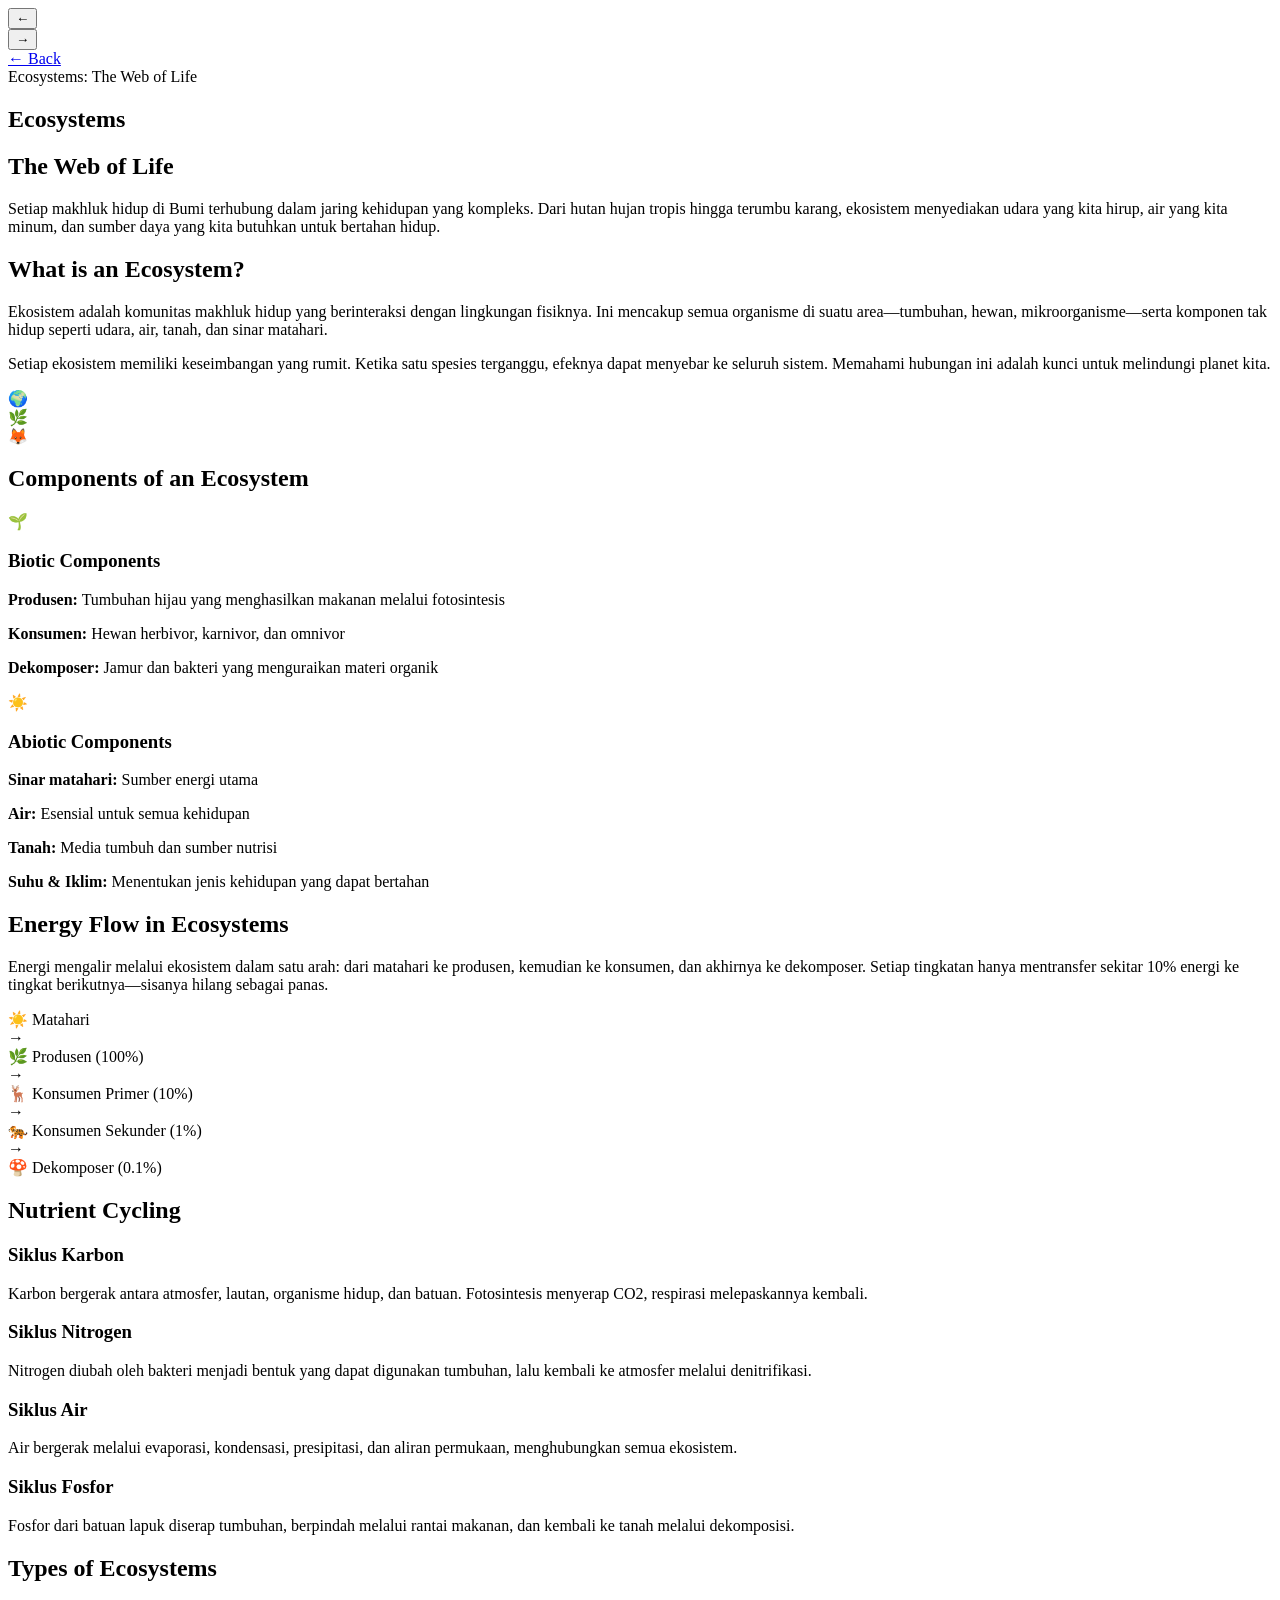
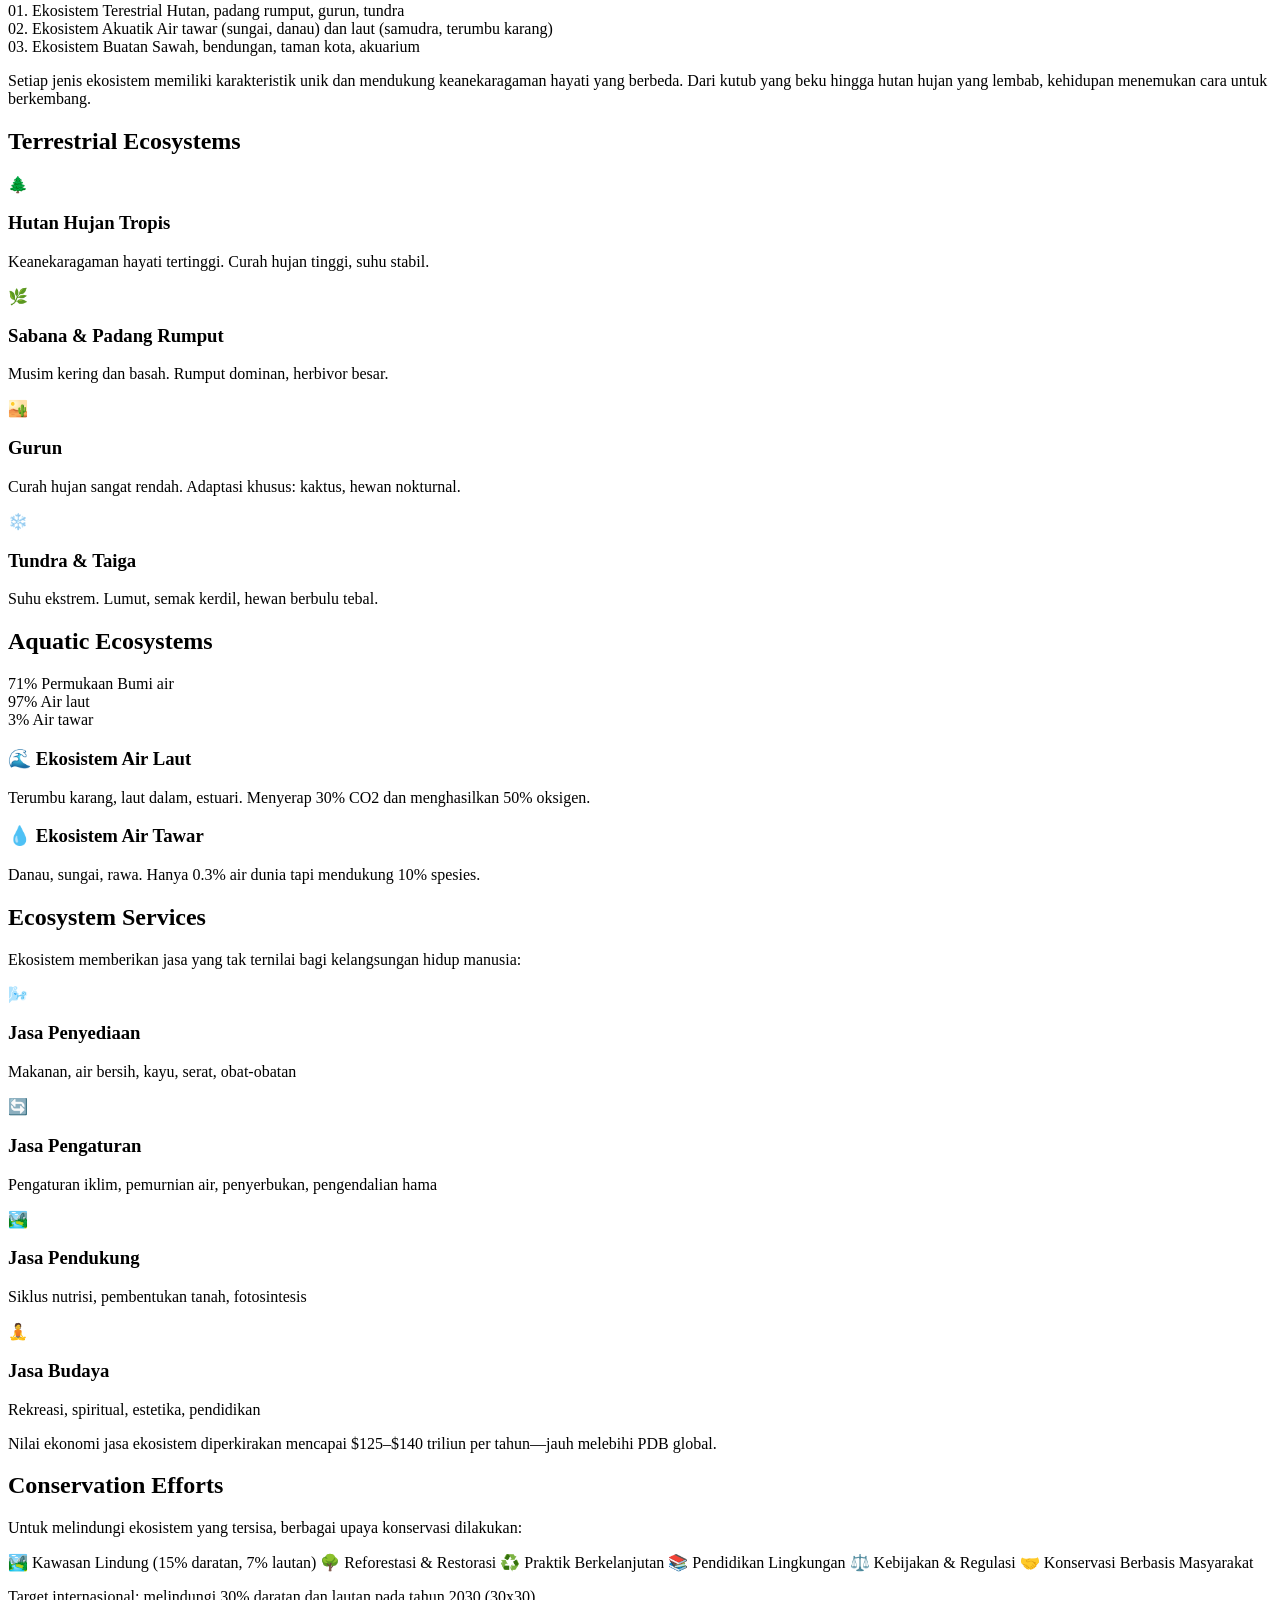
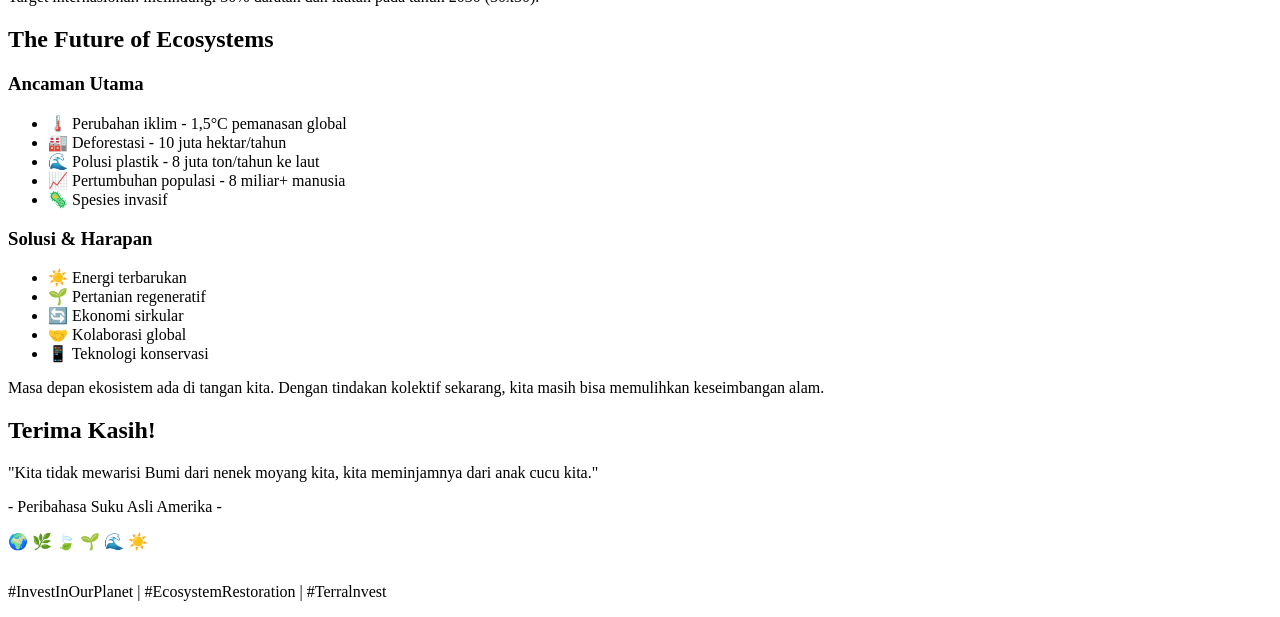
==== ecosystems.html @ cbedf4a2 "Website statis Terralnvest siap deploy" ====
<!DOCTYPE html>
<html lang="en">
<head>
    <meta charset="UTF-8">
    <meta name="viewport" content="width=device-width, initial-scale=1.0">
    <title>Ecosystems - The Web of Life</title>
    <link rel="stylesheet" href="http://127.0.0.1:8000/css/ecosystems.css">
</head>
<body>
    <!-- Navigation untuk horizontal scroll -->
    <nav class="slide-nav">
        <button class="nav-btn prev" onclick="scrollSlides('prev')">←</button>
        <div class="slide-indicators">
            <span class="indicator active" data-index="0"></span>
            <span class="indicator" data-index="1"></span>
            <span class="indicator" data-index="2"></span>
            <span class="indicator" data-index="3"></span>
            <span class="indicator" data-index="4"></span>
            <span class="indicator" data-index="5"></span>
            <span class="indicator" data-index="6"></span>
            <span class="indicator" data-index="7"></span>
            <span class="indicator" data-index="8"></span>
            <span class="indicator" data-index="9"></span>
            <span class="indicator" data-index="10"></span>
            <span class="indicator" data-index="11"></span>
        </div>
        <button class="nav-btn next" onclick="scrollSlides('next')">→</button>
    </nav>

    <!-- Header dengan navigasi kembali -->
    <header class="slide-header">
        <a href="http://127.0.0.1:8000/home" class="back-btn">← Back</a>
        <div class="header-title">Ecosystems: The Web of Life</div>
    </header>

    <!-- Container untuk horizontal scroll -->
    <div class="slides-container" id="slidesContainer">
        <!-- Slide 1: Cover -->
        <section class="slide" id="slide1">
            <div class="slide-content">
                <h1 class="slide-title">Ecosystems</h1>
                <h2 class="slide-subtitle">The Web of Life</h2>
                <p class="slide-text">
                    Setiap makhluk hidup di Bumi terhubung dalam jaring kehidupan yang kompleks. 
                    Dari hutan hujan tropis hingga terumbu karang, ekosistem menyediakan udara 
                    yang kita hirup, air yang kita minum, dan sumber daya yang kita butuhkan 
                    untuk bertahan hidup.
                </p>
                <div class="slide-decoration">
                    <div class="decoration-circle"></div>
                    <div class="decoration-circle"></div>
                    <div class="decoration-circle"></div>
                </div>
            </div>
        </section>

        <!-- Slide 2: What is an Ecosystem? -->
        <section class="slide" id="slide2">
            <div class="slide-content">
                <h2 class="slide-title">What is an Ecosystem?</h2>
                <p class="slide-text">
                    Ekosistem adalah komunitas makhluk hidup yang berinteraksi dengan lingkungan 
                    fisiknya. Ini mencakup semua organisme di suatu area—tumbuhan, hewan, 
                    mikroorganisme—serta komponen tak hidup seperti udara, air, tanah, dan sinar 
                    matahari.
                </p>
                <p class="slide-text">
                    Setiap ekosistem memiliki keseimbangan yang rumit. Ketika satu spesies 
                    terganggu, efeknya dapat menyebar ke seluruh sistem. Memahami hubungan ini 
                    adalah kunci untuk melindungi planet kita.
                </p>
                <div class="ecosystem-illustration">
                    <div class="eco-node">🌍</div>
                    <div class="eco-node">🌿</div>
                    <div class="eco-node">🦊</div>
                </div>
            </div>
        </section>

        <!-- Slide 3: Components of an Ecosystem -->
        <section class="slide" id="slide3">
            <div class="slide-content">
                <h2 class="slide-title">Components of an Ecosystem</h2>
                <div class="components-grid">
                    <div class="component-card">
                        <div class="component-icon">🌱</div>
                        <h3>Biotic Components</h3>
                        <p><strong>Produsen:</strong> Tumbuhan hijau yang menghasilkan makanan melalui fotosintesis</p>
                        <p><strong>Konsumen:</strong> Hewan herbivor, karnivor, dan omnivor</p>
                        <p><strong>Dekomposer:</strong> Jamur dan bakteri yang menguraikan materi organik</p>
                    </div>
                    <div class="component-card">
                        <div class="component-icon">☀️</div>
                        <h3>Abiotic Components</h3>
                        <p><strong>Sinar matahari:</strong> Sumber energi utama</p>
                        <p><strong>Air:</strong> Esensial untuk semua kehidupan</p>
                        <p><strong>Tanah:</strong> Media tumbuh dan sumber nutrisi</p>
                        <p><strong>Suhu & Iklim:</strong> Menentukan jenis kehidupan yang dapat bertahan</p>
                    </div>
                </div>
            </div>
        </section>

        <!-- Slide 4: Energy Flow -->
        <section class="slide" id="slide4">
            <div class="slide-content">
                <h2 class="slide-title">Energy Flow in Ecosystems</h2>
                <p class="slide-text">
                    Energi mengalir melalui ekosistem dalam satu arah: dari matahari ke produsen, 
                    kemudian ke konsumen, dan akhirnya ke dekomposer. Setiap tingkatan hanya 
                    mentransfer sekitar 10% energi ke tingkat berikutnya—sisanya hilang sebagai panas.
                </p>
                <div class="energy-flow">
                    <div class="flow-item">☀️ Matahari</div>
                    <div class="flow-arrow">→</div>
                    <div class="flow-item">🌿 Produsen (100%)</div>
                    <div class="flow-arrow">→</div>
                    <div class="flow-item">🦌 Konsumen Primer (10%)</div>
                    <div class="flow-arrow">→</div>
                    <div class="flow-item">🐅 Konsumen Sekunder (1%)</div>
                    <div class="flow-arrow">→</div>
                    <div class="flow-item">🍄 Dekomposer (0.1%)</div>
                </div>
            </div>
        </section>

        <!-- Slide 5: Nutrient Cycling -->
        <section class="slide" id="slide5">
            <div class="slide-content">
                <h2 class="slide-title">Nutrient Cycling</h2>
                <div class="cycling-grid">
                    <div class="cycling-item">
                        <h3>Siklus Karbon</h3>
                        <p>Karbon bergerak antara atmosfer, lautan, organisme hidup, dan batuan. Fotosintesis menyerap CO2, respirasi melepaskannya kembali.</p>
                    </div>
                    <div class="cycling-item">
                        <h3>Siklus Nitrogen</h3>
                        <p>Nitrogen diubah oleh bakteri menjadi bentuk yang dapat digunakan tumbuhan, lalu kembali ke atmosfer melalui denitrifikasi.</p>
                    </div>
                    <div class="cycling-item">
                        <h3>Siklus Air</h3>
                        <p>Air bergerak melalui evaporasi, kondensasi, presipitasi, dan aliran permukaan, menghubungkan semua ekosistem.</p>
                    </div>
                    <div class="cycling-item">
                        <h3>Siklus Fosfor</h3>
                        <p>Fosfor dari batuan lapuk diserap tumbuhan, berpindah melalui rantai makanan, dan kembali ke tanah melalui dekomposisi.</p>
                    </div>
                </div>
            </div>
        </section>

        <!-- Slide 6: Types of Ecosystems -->
        <section class="slide" id="slide6">
            <div class="slide-content">
                <h2 class="slide-title">Types of Ecosystems</h2>
                <div class="types-list">
                    <div class="type-item">
                        <span class="type-number">01.</span>
                        <span class="type-name">Ekosistem Terestrial</span>
                        <span class="type-desc">Hutan, padang rumput, gurun, tundra</span>
                    </div>
                    <div class="type-item">
                        <span class="type-number">02.</span>
                        <span class="type-name">Ekosistem Akuatik</span>
                        <span class="type-desc">Air tawar (sungai, danau) dan laut (samudra, terumbu karang)</span>
                    </div>
                    <div class="type-item">
                        <span class="type-number">03.</span>
                        <span class="type-name">Ekosistem Buatan</span>
                        <span class="type-desc">Sawah, bendungan, taman kota, akuarium</span>
                    </div>
                </div>
                <p class="slide-text">
                    Setiap jenis ekosistem memiliki karakteristik unik dan mendukung keanekaragaman 
                    hayati yang berbeda. Dari kutub yang beku hingga hutan hujan yang lembab, 
                    kehidupan menemukan cara untuk berkembang.
                </p>
            </div>
        </section>

        <!-- Slide 7: Terrestrial Ecosystems -->
<section class="slide" id="slide7">
    <div class="slide-content">
        <h2 class="slide-title">Terrestrial Ecosystems</h2>
        <div class="terrestrial-grid">
            <div class="terrestrial-card">
                <div class="card-image">🌲</div>
                <h3>Hutan Hujan Tropis</h3>
                <p>Keanekaragaman hayati tertinggi. Curah hujan tinggi, suhu stabil.</p>
            </div>
            <div class="terrestrial-card">
                <div class="card-image">🌿</div>
                <h3>Sabana & Padang Rumput</h3>
                <p>Musim kering dan basah. Rumput dominan, herbivor besar.</p>
            </div>
            <div class="terrestrial-card">
                <div class="card-image">🏜️</div>
                <h3>Gurun</h3>
                <p>Curah hujan sangat rendah. Adaptasi khusus: kaktus, hewan nokturnal.</p>
            </div>
            <div class="terrestrial-card">
                <div class="card-image">❄️</div>
                <h3>Tundra & Taiga</h3>
                <p>Suhu ekstrem. Lumut, semak kerdil, hewan berbulu tebal.</p>
            </div>
        </div>
    </div>
</section>

        <!-- Slide 8: Aquatic Ecosystems -->
<section class="slide" id="slide8">
    <div class="slide-content">
        <h2 class="slide-title">Aquatic Ecosystems</h2>
        <div class="aquatic-stats">
            <div class="stat-bubble">
                <span class="stat-number">71%</span>
                <span class="stat-label">Permukaan Bumi air</span>
            </div>
            <div class="stat-bubble">
                <span class="stat-number">97%</span>
                <span class="stat-label">Air laut</span>
            </div>
            <div class="stat-bubble">
                <span class="stat-number">3%</span>
                <span class="stat-label">Air tawar</span>
            </div>
        </div>
        <div class="aquatic-types">
            <div class="type-card">
                <h3>🌊 Ekosistem Air Laut</h3>
                <p>Terumbu karang, laut dalam, estuari. Menyerap 30% CO2 dan menghasilkan 50% oksigen.</p>
            </div>
            <div class="type-card">
                <h3>💧 Ekosistem Air Tawar</h3>
                <p>Danau, sungai, rawa. Hanya 0.3% air dunia tapi mendukung 10% spesies.</p>
            </div>
        </div>
    </div>
</section>

        <!-- Slide 9: Ecosystem Services -->
        <section class="slide" id="slide9">
            <div class="slide-content">
                <h2 class="slide-title">Ecosystem Services</h2>
                    <p class="slide-text">
                        Ekosistem memberikan jasa yang tak ternilai bagi kelangsungan hidup manusia:
                    </p>
                    <div class="services-grid">
                        <div class="service-item">
                            <span class="service-icon">🌬️</span>
                            <h3>Jasa Penyediaan</h3>
                            <p>Makanan, air bersih, kayu, serat, obat-obatan</p>
                        </div>
                        <div class="service-item">
                            <span class="service-icon">🔄</span>
                            <h3>Jasa Pengaturan</h3>
                            <p>Pengaturan iklim, pemurnian air, penyerbukan, pengendalian hama</p>
                        </div>
                        <div class="service-item">
                            <span class="service-icon">🏞️</span>
                            <h3>Jasa Pendukung</h3>
                            <p>Siklus nutrisi, pembentukan tanah, fotosintesis</p>
                        </div>
                        <div class="service-item">
                            <span class="service-icon">🧘</span>
                            <h3>Jasa Budaya</h3>
                            <p>Rekreasi, spiritual, estetika, pendidikan</p>
                        </div>
                    </div>
                    <p class="slide-text">
                        Nilai ekonomi jasa ekosistem diperkirakan mencapai $125–$140 triliun per tahun—jauh melebihi PDB global.
                    </p>
            </div>
        </section>

        <!-- Slide 10: Conservation Efforts -->
        <section class="slide" id="slide10">
            <div class="slide-content">
                <h2 class="slide-title">Conservation Efforts</h2>
                <p class="slide-text">
                    Untuk melindungi ekosistem yang tersisa, berbagai upaya konservasi dilakukan:
                </p>
                <div class="strategies">
                    <span class="strategy-tag">🏞️ Kawasan Lindung (15% daratan, 7% lautan)</span>
                    <span class="strategy-tag">🌳 Reforestasi & Restorasi</span>
                    <span class="strategy-tag">♻️ Praktik Berkelanjutan</span>
                    <span class="strategy-tag">📚 Pendidikan Lingkungan</span>
                    <span class="strategy-tag">⚖️ Kebijakan & Regulasi</span>
                    <span class="strategy-tag">🤝 Konservasi Berbasis Masyarakat</span>
                </div>
                <p class="slide-text">
                    Target internasional: melindungi 30% daratan dan lautan pada tahun 2030 (30x30).
                </p>
            </div>
        </section>

        <!-- Slide 11: The Future of Ecosystems -->
        <section class="slide" id="slide11">
            <div class="slide-content">
                <h2 class="slide-title">The Future of Ecosystems</h2>
                    <div class="future-grid">
                        <div class="future-item challenges">
                            <h3>Ancaman Utama</h3>
                            <ul>
                                <li>🌡️ Perubahan iklim - 1,5°C pemanasan global</li>
                                <li>🏭 Deforestasi - 10 juta hektar/tahun</li>
                                <li>🌊 Polusi plastik - 8 juta ton/tahun ke laut</li>
                                <li>📈 Pertumbuhan populasi - 8 miliar+ manusia</li>
                                <li>🦠 Spesies invasif</li>
                            </ul>
                        </div>
                        <div class="future-item solutions">
                            <h3>Solusi & Harapan</h3>
                            <ul>
                                <li>☀️ Energi terbarukan</li>
                                <li>🌱 Pertanian regeneratif</li>
                                <li>🔄 Ekonomi sirkular</li>
                                <li>🤝 Kolaborasi global</li>
                                <li>📱 Teknologi konservasi</li>
                            </ul>
                        </div>
                    </div>
                    <p class="slide-text">
                        Masa depan ekosistem ada di tangan kita. Dengan tindakan kolektif sekarang, 
                        kita masih bisa memulihkan keseimbangan alam.
                    </p>
            </div>
        </section>

        <!-- Slide 12: Thank You -->
        <section class="slide" id="slide12">
            <div class="slide-content thank-you">
                <h1 class="slide-title">Terima Kasih!</h1>
                <p class="slide-text">
                    "Kita tidak mewarisi Bumi dari nenek moyang kita, kita meminjamnya dari anak cucu kita."
                </p>
                <p class="slide-text">- Peribahasa Suku Asli Amerika -</p>
                <div class="decoration-leaves">🌍 🌿 🍃 🌱 🌊 ☀️</div>
                <p class="slide-text" style="margin-top: 2rem; font-size: 1rem;">
                    #InvestInOurPlanet | #EcosystemRestoration | #Terralnvest
                </p>
            </div>
        </section>
    </div>

    <script src="http://127.0.0.1:8000/js/ecosystems.js"></script>
</body>
</html>
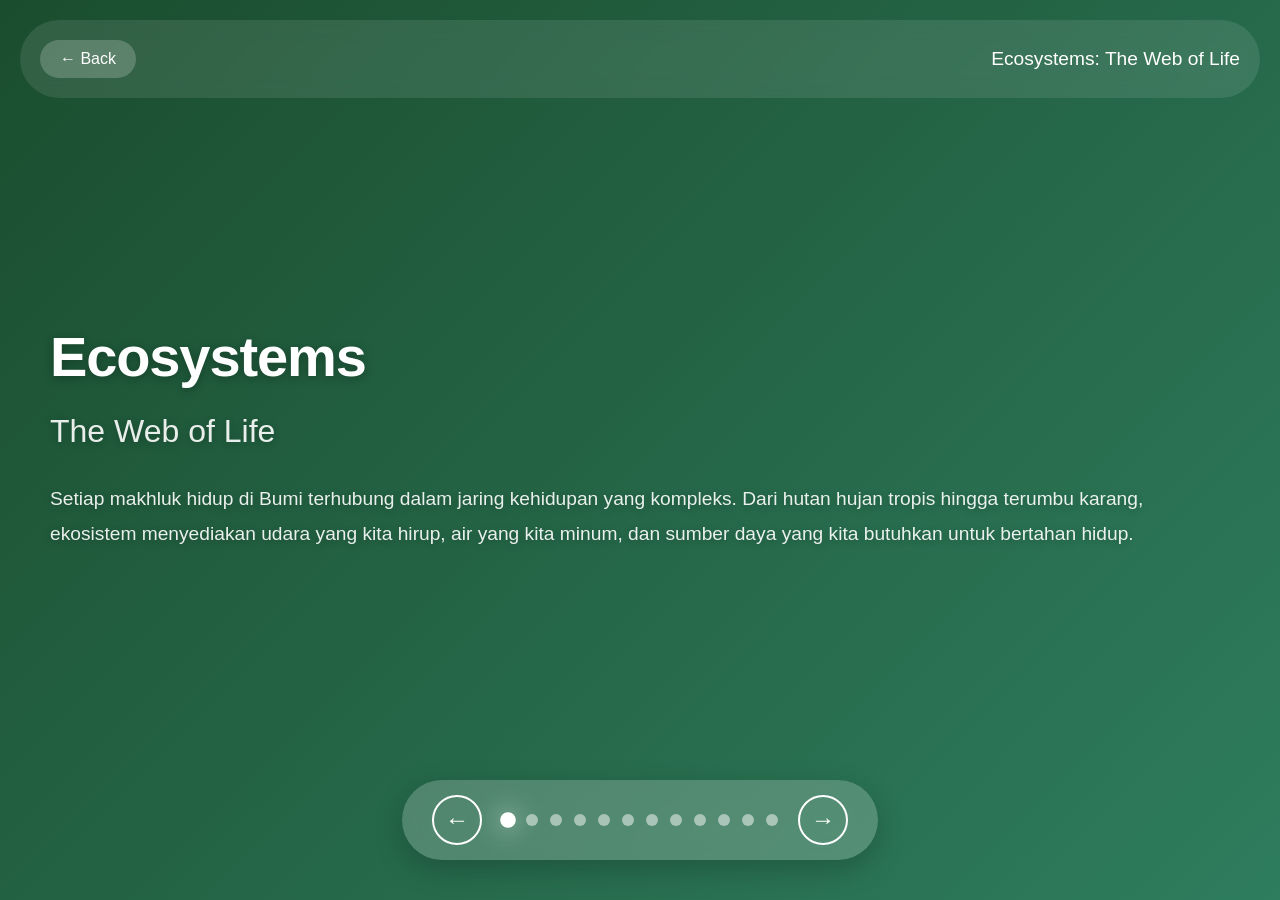
==== commit d8e6e158: "perbaikan" ====
--- a/ecosystems.html
+++ b/ecosystems.html
@@ -4,7 +4,7 @@
     <meta charset="UTF-8">
     <meta name="viewport" content="width=device-width, initial-scale=1.0">
     <title>Ecosystems - The Web of Life</title>
-    <link rel="stylesheet" href="http://127.0.0.1:8000/css/ecosystems.css">
+    <link rel="stylesheet" href="css/ecosystems.css">
 </head>
 <body>
     <!-- Navigation untuk horizontal scroll -->
@@ -29,7 +29,7 @@
 
     <!-- Header dengan navigasi kembali -->
     <header class="slide-header">
-        <a href="http://127.0.0.1:8000/home" class="back-btn">← Back</a>
+        <a href="home" class="back-btn">← Back</a>
         <div class="header-title">Ecosystems: The Web of Life</div>
     </header>
 
@@ -343,6 +343,6 @@
         </section>
     </div>
 
-    <script src="http://127.0.0.1:8000/js/ecosystems.js"></script>
+    <script src="js/ecosystems.js"></script>
 </body>
 </html>
--- a/css/ecosystems.css
+++ b/css/ecosystems.css
@@ -0,0 +1,725 @@
+* {
+    margin: 0;
+    padding: 0;
+    box-sizing: border-box;
+}
+
+body {
+    font-family: -apple-system, BlinkMacSystemFont, 'Segoe UI', Roboto, Oxygen, Ubuntu, sans-serif;
+    overflow: hidden;
+    height: 100vh;
+    background: linear-gradient(135deg, #667eea 0%, #764ba2 100%);
+}
+
+/* Header Styles */
+.slide-header {
+    position: fixed;
+    top: 20px;
+    left: 20px;
+    right: 20px;
+    display: flex;
+    justify-content: space-between;
+    align-items: center;
+    z-index: 100;
+    padding: 20px;
+    background: rgba(255, 255, 255, 0.1);
+    backdrop-filter: blur(10px);
+    border-radius: 50px;
+    color: white;
+}
+
+.back-btn {
+    color: white;
+    text-decoration: none;
+    font-size: 1rem;
+    padding: 10px 20px;
+    background: rgba(255, 255, 255, 0.2);
+    border-radius: 30px;
+    transition: background 0.3s;
+}
+
+.back-btn:hover {
+    background: rgba(255, 255, 255, 0.3);
+}
+
+.header-title {
+    font-size: 1.2rem;
+    font-weight: 500;
+}
+
+/* Navigation */
+.slide-nav {
+    position: fixed;
+    bottom: 40px;
+    left: 50%;
+    transform: translateX(-50%);
+    display: flex;
+    gap: 20px;
+    align-items: center;
+    z-index: 100;
+    background: rgba(255, 255, 255, 0.2);
+    backdrop-filter: blur(10px);
+    padding: 15px 30px;
+    border-radius: 60px;
+    box-shadow: 0 10px 30px rgba(0, 0, 0, 0.2);
+}
+
+.nav-btn {
+    width: 50px;
+    height: 50px;
+    border-radius: 50%;
+    border: 2px solid white;
+    background: transparent;
+    color: white;
+    font-size: 1.5rem;
+    cursor: pointer;
+    transition: all 0.3s;
+    display: flex;
+    align-items: center;
+    justify-content: center;
+}
+
+.nav-btn:hover {
+    background: white;
+    color: #764ba2;
+    transform: scale(1.1);
+}
+
+.slide-indicators {
+    display: flex;
+    gap: 12px;
+}
+
+.indicator {
+    width: 12px;
+    height: 12px;
+    border-radius: 50%;
+    background: rgba(255, 255, 255, 0.5);
+    cursor: pointer;
+    transition: all 0.3s;
+}
+
+.indicator.active {
+    background: white;
+    transform: scale(1.3);
+    box-shadow: 0 0 20px rgba(255, 255, 255, 0.8);
+}
+
+/* Slides Container */
+.slides-container {
+    display: flex;
+    overflow-x: hidden;
+    scroll-snap-type: x mandatory;
+    height: 100vh;
+    width: 100%;
+    scroll-behavior: smooth;
+}
+
+/* Individual Slides */
+.slide {
+    flex: 0 0 100%;
+    scroll-snap-align: start;
+    display: flex;
+    align-items: center;
+    justify-content: center;
+    padding: 100px 50px;
+    position: relative;
+    overflow-y: auto;
+}
+
+/* Gradient backgrounds for each slide */
+#slide1 { background: linear-gradient(135deg, #1a4d2e, #2e7d5e); }
+#slide2 { background: linear-gradient(135deg, #0f4c75, #3282b8); }
+#slide3 { background: linear-gradient(135deg, #4a442d, #6b5e3a); }
+#slide4 { background: linear-gradient(135deg, #9b59b6, #6c3483); }
+#slide5 { background: linear-gradient(135deg, #16a085, #0e6655); }
+#slide6 { background: linear-gradient(135deg, #d35400, #a04000); }
+#slide7 { background: linear-gradient(135deg, #27ae60, #1e8449); }
+#slide8 { background: linear-gradient(135deg, #2980b9, #1f618d); }
+#slide9 { background: linear-gradient(135deg, #8e44ad, #6c3483); }
+#slide10 { background: linear-gradient(135deg, #2c3e50, #1a2632); }
+#slide11 { background: linear-gradient(135deg, #c0392b, #922b21); }
+#slide12 { background: linear-gradient(135deg, #2d6a4f, #1b4d3e); }
+
+.slide-content {
+    max-width: 1200px;
+    width: 100%;
+    color: white;
+    text-shadow: 0 2px 10px rgba(0, 0, 0, 0.3);
+}
+
+.slide-title {
+    font-size: 3.5rem;
+    margin-bottom: 1.5rem;
+    font-weight: 800;
+    letter-spacing: -0.02em;
+}
+
+.slide-subtitle {
+    font-size: 2rem;
+    margin-bottom: 2rem;
+    opacity: 0.9;
+    font-weight: 400;
+}
+
+.slide-text {
+    font-size: 1.2rem;
+    line-height: 1.8;
+    margin-bottom: 1.5rem;
+    opacity: 0.9;
+}
+
+/* Components Grid */
+.components-grid {
+    display: grid;
+    grid-template-columns: repeat(2, 1fr);
+    gap: 2rem;
+    margin-top: 2rem;
+}
+
+.component-card {
+    background: rgba(255, 255, 255, 0.1);
+    backdrop-filter: blur(10px);
+    padding: 2rem;
+    border-radius: 20px;
+    text-align: center;
+}
+
+.component-icon {
+    font-size: 3rem;
+    margin-bottom: 1rem;
+}
+
+.component-card h3 {
+    font-size: 1.5rem;
+    margin-bottom: 1rem;
+}
+
+.component-card p {
+    font-size: 1rem;
+    line-height: 1.6;
+    margin-bottom: 0.5rem;
+}
+
+/* Energy Flow */
+.energy-flow {
+    display: flex;
+    align-items: center;
+    justify-content: center;
+    flex-wrap: wrap;
+    gap: 0.5rem;
+    margin-top: 3rem;
+}
+
+.flow-item {
+    background: rgba(255, 255, 255, 0.2);
+    padding: 1rem 2rem;
+    border-radius: 50px;
+    font-size: 1.2rem;
+}
+
+.flow-arrow {
+    font-size: 2rem;
+    opacity: 0.7;
+}
+
+/* Nutrient Cycling Grid */
+.cycling-grid {
+    display: grid;
+    grid-template-columns: repeat(2, 1fr);
+    gap: 1.5rem;
+    margin: 2rem 0;
+}
+
+.cycling-item {
+    background: rgba(255, 255, 255, 0.1);
+    backdrop-filter: blur(10px);
+    padding: 1.5rem;
+    border-radius: 15px;
+}
+
+.cycling-item h3 {
+    font-size: 1.3rem;
+    margin-bottom: 0.8rem;
+    color: #ffd700;
+}
+
+/* Types List */
+.types-list {
+    display: flex;
+    flex-direction: column;
+    gap: 1rem;
+    margin: 2rem 0;
+}
+
+.type-item {
+    display: flex;
+    align-items: center;
+    gap: 1rem;
+    padding: 1rem;
+    background: rgba(255, 255, 255, 0.1);
+    border-radius: 10px;
+}
+
+.type-number {
+    font-size: 1.5rem;
+    font-weight: bold;
+    min-width: 50px;
+    color: #ffd700;
+}
+
+.type-name {
+    font-size: 1.2rem;
+    font-weight: 500;
+    min-width: 200px;
+}
+
+.type-desc {
+    opacity: 0.9;
+}
+
+/* Terrestrial Grid - 4 cards in one row */
+.terrestrial-grid {
+    display: grid;
+    grid-template-columns: repeat(4, 1fr);
+    gap: 1rem;
+    margin-top: 1.5rem;
+}
+
+.terrestrial-card {
+    background: rgba(255, 255, 255, 0.1);
+    backdrop-filter: blur(10px);
+    padding: 1rem;
+    border-radius: 12px;
+    text-align: center;
+    transition: transform 0.3s;
+}
+
+.terrestrial-card:hover {
+    transform: translateY(-5px);
+    background: rgba(255, 255, 255, 0.2);
+}
+
+.card-image {
+    font-size: 2.5rem;
+    margin-bottom: 0.5rem;
+}
+
+.terrestrial-card h3 {
+    font-size: 1rem;
+    margin-bottom: 0.5rem;
+    font-weight: 600;
+}
+
+.terrestrial-card p {
+    font-size: 0.8rem;
+    line-height: 1.4;
+    margin-bottom: 0.5rem;
+    opacity: 0.9;
+}
+
+.terrestrial-card small {
+    font-size: 0.7rem;
+    opacity: 0.7;
+    display: block;
+}
+
+/* Aquatic Stats - Ukuran Sedang */
+.aquatic-stats {
+    display: flex;
+    justify-content: center;
+    align-items: center;
+    gap: 1.5rem;
+    margin: 1.5rem auto;
+    max-width: 500px;
+}
+
+.stat-bubble {
+    background: rgba(255, 255, 255, 0.15);
+    backdrop-filter: blur(10px);
+    padding: 1rem;
+    border-radius: 50%;
+    width: 110px;
+    height: 110px;
+    display: flex;
+    flex-direction: column;
+    align-items: center;
+    justify-content: center;
+    text-align: center;
+    transition: transform 0.3s;
+}
+
+.stat-bubble:hover {
+    transform: scale(1.05);
+    background: rgba(255, 255, 255, 0.25);
+}
+
+.stat-number {
+    font-size: 1.8rem;
+    font-weight: bold;
+    margin-bottom: 0.2rem;
+    line-height: 1.2;
+}
+
+.stat-label {
+    font-size: 0.7rem;
+    opacity: 0.9;
+    line-height: 1.3;
+    max-width: 80px;
+    text-transform: uppercase;
+    letter-spacing: 0.3px;
+}
+
+.stat-icon {
+    font-size: 1.8rem;
+    margin-bottom: 0.3rem;
+}
+
+/* Aquatic Types */
+.aquatic-types {
+    display: grid;
+    grid-template-columns: repeat(2, 1fr);
+    gap: 1.5rem;
+    margin-top: 2rem;
+    max-width: 800px;
+    margin-left: auto;
+    margin-right: auto;
+}
+
+.type-card {
+    background: rgba(255, 255, 255, 0.1);
+    backdrop-filter: blur(10px);
+    padding: 1.5rem;
+    border-radius: 15px;
+    transition: transform 0.3s;
+}
+
+.type-card:hover {
+    transform: translateY(-3px);
+    background: rgba(255, 255, 255, 0.15);
+}
+
+.type-card h3 {
+    font-size: 1.2rem;
+    margin-bottom: 0.8rem;
+    color: #ffd700;
+}
+
+.type-card p {
+    font-size: 0.95rem;
+    line-height: 1.6;
+    opacity: 0.9;
+}
+
+/* Services Grid */
+.services-grid {
+    display: grid;
+    grid-template-columns: repeat(2, 1fr);
+    gap: 1.5rem;
+    margin: 2rem 0;
+}
+
+.service-item {
+    background: rgba(255, 255, 255, 0.1);
+    backdrop-filter: blur(10px);
+    padding: 1.5rem;
+    border-radius: 15px;
+    text-align: center;
+}
+
+.service-icon {
+    font-size: 2.5rem;
+    margin-bottom: 0.5rem;
+}
+
+.service-item h3 {
+    font-size: 1.2rem;
+    margin-bottom: 0.5rem;
+}
+
+.service-item p {
+    font-size: 0.9rem;
+    opacity: 0.9;
+}
+
+/* Strategies */
+.strategies {
+    display: flex;
+    flex-wrap: wrap;
+    gap: 1rem;
+    margin: 2rem 0;
+}
+
+.strategy-tag {
+    background: rgba(255, 255, 255, 0.2);
+    padding: 0.8rem 1.5rem;
+    border-radius: 50px;
+    font-size: 0.95rem;
+    backdrop-filter: blur(10px);
+}
+
+/* Future Grid */
+.future-grid {
+    display: grid;
+    grid-template-columns: repeat(2, 1fr);
+    gap: 2rem;
+    margin: 2rem 0;
+}
+
+.future-item {
+    background: rgba(255, 255, 255, 0.1);
+    backdrop-filter: blur(10px);
+    padding: 2rem;
+    border-radius: 20px;
+}
+
+.future-item h3 {
+    font-size: 1.5rem;
+    margin-bottom: 1rem;
+    color: #ffd700;
+}
+
+.future-item ul {
+    list-style: none;
+    padding: 0;
+}
+
+.future-item li {
+    margin: 0.8rem 0;
+    font-size: 1rem;
+    line-height: 1.5;
+}
+
+/* Thank You */
+.thank-you {
+    text-align: center;
+}
+
+.decoration-leaves {
+    font-size: 4rem;
+    margin: 2rem 0;
+    animation: float 3s ease-in-out infinite;
+}
+
+@keyframes float {
+    0%, 100% { transform: translateY(0); }
+    50% { transform: translateY(-20px); }
+}
+
+/* Lists */
+ul {
+    list-style: none;
+    padding: 0;
+}
+
+li {
+    margin: 0.8rem 0;
+    font-size: 1.1rem;
+    line-height: 1.6;
+}
+
+/* Responsive Design */
+@media (max-width: 1200px) {
+    .slide-title {
+        font-size: 3rem;
+    }
+    
+    .terrestrial-grid {
+        grid-template-columns: repeat(2, 1fr);
+    }
+}
+
+@media (max-width: 992px) {
+    .slide {
+        padding: 80px 40px;
+    }
+    
+    .slide-title {
+        font-size: 2.5rem;
+    }
+    
+    .components-grid,
+    .cycling-grid,
+    .services-grid,
+    .aquatic-types,
+    .future-grid {
+        grid-template-columns: 1fr;
+    }
+    
+    .aquatic-stats {
+        grid-template-columns: 1fr;
+        gap: 1rem;
+    }
+    
+    .stat-bubble {
+        padding: 1rem;
+        max-width: 200px;
+        margin: 0 auto;
+    }
+    
+    .strategies {
+        justify-content: center;
+    }
+
+    .aquatic-stats {
+        gap: 1.2rem;
+        max-width: 450px;
+    }
+    
+    .stat-bubble {
+        width: 100px;
+        height: 100px;
+        padding: 0.9rem;
+    }
+    
+    .stat-number {
+        font-size: 1.6rem;
+    }
+    
+    .stat-label {
+        font-size: 0.65rem;
+        max-width: 75px;
+    }
+}
+
+@media (max-width: 768px) {
+    .slide {
+        padding: 70px 30px;
+    }
+    
+    .slide-title {
+        font-size: 2rem;
+    }
+    
+    .slide-subtitle {
+        font-size: 1.5rem;
+    }
+    
+    .slide-text {
+        font-size: 1rem;
+    }
+    
+    .terrestrial-grid {
+        grid-template-columns: 1fr;
+        gap: 1rem;
+    }
+    
+    .energy-flow {
+        flex-direction: column;
+    }
+    
+    .flow-item {
+        width: 100%;
+        text-align: center;
+    }
+    
+    .flow-arrow {
+        transform: rotate(90deg);
+    }
+    
+    .slide-nav {
+        padding: 10px 15px;
+        bottom: 20px;
+    }
+    
+    .nav-btn {
+        width: 40px;
+        height: 40px;
+        font-size: 1.2rem;
+    }
+    
+    .slide-indicators {
+        gap: 8px;
+    }
+    
+    .indicator {
+        width: 8px;
+        height: 8px;
+    }
+    
+    .header-title {
+        display: none;
+    }
+    
+    .type-item {
+        flex-direction: column;
+        align-items: flex-start;
+        gap: 0.5rem;
+    }
+    
+    .type-name {
+        min-width: auto;
+    }
+
+    .aquatic-stats {
+        flex-direction: row;
+        flex-wrap: wrap;
+        max-width: 400px;
+        gap: 1rem;
+    }
+    
+    .stat-bubble {
+        width: 90px;
+        height: 90px;
+        padding: 0.8rem;
+    }
+    
+    .stat-number {
+        font-size: 1.4rem;
+    }
+    
+    .stat-label {
+        font-size: 0.6rem;
+        max-width: 70px;
+    }
+    
+    .aquatic-types {
+        grid-template-columns: 1fr;
+        max-width: 500px;
+        gap: 1rem;
+    }
+}
+
+@media (max-width: 480px) {
+    .slide {
+        padding: 60px 20px;
+    }
+    
+    .slide-title {
+        font-size: 1.8rem;
+    }
+    
+    .back-btn {
+        padding: 8px 15px;
+        font-size: 0.9rem;
+    }
+    
+    .strategy-tag {
+        width: 100%;
+        text-align: center;
+    }
+
+    .aquatic-stats {
+        gap: 0.8rem;
+    }
+    
+    .stat-bubble {
+        width: 80px;
+        height: 80px;
+        padding: 0.7rem;
+    }
+    
+    .stat-number {
+        font-size: 1.2rem;
+    }
+    
+    .stat-label {
+        font-size: 0.55rem;
+        max-width: 60px;
+    }
+    
+    .stat-icon {
+        font-size: 1.5rem;
+        margin-bottom: 0.2rem;
+    }
+}
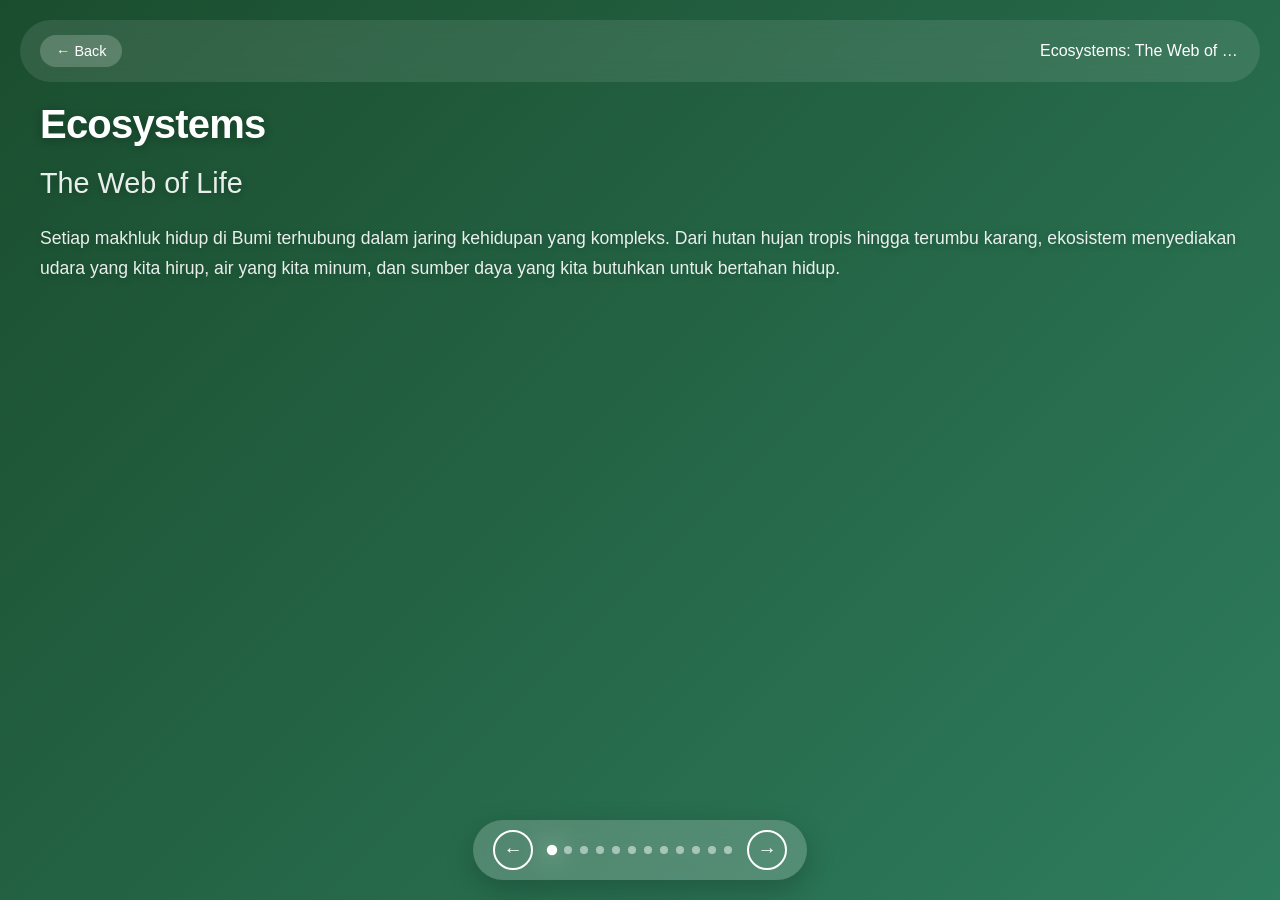
==== commit b4eb1e83: "perbaikan" ====
--- a/ecosystems.html
+++ b/ecosystems.html
@@ -29,7 +29,7 @@
 
     <!-- Header dengan navigasi kembali -->
     <header class="slide-header">
-        <a href="home" class="back-btn">← Back</a>
+        <a href="/kobers" class="back-btn">← Back</a>
         <div class="header-title">Ecosystems: The Web of Life</div>
     </header>
 
--- a/css/ecosystems.css
+++ b/css/ecosystems.css
@@ -21,7 +21,7 @@
     justify-content: space-between;
     align-items: center;
     z-index: 100;
-    padding: 20px;
+    padding: 15px 20px;
     background: rgba(255, 255, 255, 0.1);
     backdrop-filter: blur(10px);
     border-radius: 50px;
@@ -31,11 +31,12 @@
 .back-btn {
     color: white;
     text-decoration: none;
-    font-size: 1rem;
-    padding: 10px 20px;
+    font-size: 0.9rem;
+    padding: 8px 16px;
     background: rgba(255, 255, 255, 0.2);
     border-radius: 30px;
     transition: background 0.3s;
+    white-space: nowrap;
 }
 
 .back-btn:hover {
@@ -43,35 +44,39 @@
 }
 
 .header-title {
-    font-size: 1.2rem;
+    font-size: 1rem;
     font-weight: 500;
+    white-space: nowrap;
+    overflow: hidden;
+    text-overflow: ellipsis;
+    max-width: 200px;
 }
 
 /* Navigation */
 .slide-nav {
     position: fixed;
-    bottom: 40px;
+    bottom: 20px;
     left: 50%;
     transform: translateX(-50%);
     display: flex;
-    gap: 20px;
+    gap: 15px;
     align-items: center;
     z-index: 100;
     background: rgba(255, 255, 255, 0.2);
     backdrop-filter: blur(10px);
-    padding: 15px 30px;
+    padding: 10px 20px;
     border-radius: 60px;
     box-shadow: 0 10px 30px rgba(0, 0, 0, 0.2);
 }
 
 .nav-btn {
-    width: 50px;
-    height: 50px;
+    width: 40px;
+    height: 40px;
     border-radius: 50%;
     border: 2px solid white;
     background: transparent;
     color: white;
-    font-size: 1.5rem;
+    font-size: 1.2rem;
     cursor: pointer;
     transition: all 0.3s;
     display: flex;
@@ -87,12 +92,12 @@
 
 .slide-indicators {
     display: flex;
-    gap: 12px;
+    gap: 8px;
 }
 
 .indicator {
-    width: 12px;
-    height: 12px;
+    width: 8px;
+    height: 8px;
     border-radius: 50%;
     background: rgba(255, 255, 255, 0.5);
     cursor: pointer;
@@ -120,11 +125,12 @@
     flex: 0 0 100%;
     scroll-snap-align: start;
     display: flex;
-    align-items: center;
+    align-items: flex-start;
     justify-content: center;
-    padding: 100px 50px;
+    padding: 100px 30px 80px 30px;
     position: relative;
     overflow-y: auto;
+    min-height: 100vh;
 }
 
 /* Gradient backgrounds for each slide */
@@ -149,23 +155,24 @@
 }
 
 .slide-title {
-    font-size: 3.5rem;
-    margin-bottom: 1.5rem;
+    font-size: 2.5rem;
+    margin-bottom: 1.2rem;
     font-weight: 800;
     letter-spacing: -0.02em;
+    line-height: 1.2;
 }
 
 .slide-subtitle {
-    font-size: 2rem;
-    margin-bottom: 2rem;
+    font-size: 1.8rem;
+    margin-bottom: 1.5rem;
     opacity: 0.9;
     font-weight: 400;
 }
 
 .slide-text {
-    font-size: 1.2rem;
-    line-height: 1.8;
-    margin-bottom: 1.5rem;
+    font-size: 1.1rem;
+    line-height: 1.7;
+    margin-bottom: 1.2rem;
     opacity: 0.9;
 }
 
@@ -173,32 +180,54 @@
 .components-grid {
     display: grid;
     grid-template-columns: repeat(2, 1fr);
-    gap: 2rem;
-    margin-top: 2rem;
+    gap: 1.2rem;
+    margin-top: 1.2rem;
 }
 
 .component-card {
     background: rgba(255, 255, 255, 0.1);
     backdrop-filter: blur(10px);
-    padding: 2rem;
-    border-radius: 20px;
+    padding: 1.2rem;
+    border-radius: 16px;
+    text-align: left;
+    height: fit-content;
+}
+
+.component-icon {
+    font-size: 2rem;
+    margin-bottom: 0.8rem;
     text-align: center;
 }
 
-.component-icon {
-    font-size: 3rem;
-    margin-bottom: 1rem;
-}
-
 .component-card h3 {
-    font-size: 1.5rem;
-    margin-bottom: 1rem;
+    font-size: 1.2rem;
+    margin-bottom: 0.8rem;
+    color: #ffd700;
+    text-align: center;
+    border-bottom: 1px solid rgba(255, 255, 255, 0.2);
+    padding-bottom: 0.5rem;
 }
 
 .component-card p {
-    font-size: 1rem;
-    line-height: 1.6;
-    margin-bottom: 0.5rem;
+    font-size: 0.9rem;
+    line-height: 1.5;
+    margin-bottom: 0.6rem;
+    padding-left: 0.8rem;
+    position: relative;
+}
+
+.component-card p strong {
+    color: #ffd700;
+    display: inline-block;
+    min-width: 80px;
+    font-size: 0.9rem;
+}
+
+.component-card p:before {
+    content: "•";
+    color: #ffd700;
+    position: absolute;
+    left: -0.1rem;
 }
 
 /* Energy Flow */
@@ -207,19 +236,21 @@
     align-items: center;
     justify-content: center;
     flex-wrap: wrap;
-    gap: 0.5rem;
-    margin-top: 3rem;
+    gap: 0.3rem;
+    margin-top: 2rem;
 }
 
 .flow-item {
     background: rgba(255, 255, 255, 0.2);
-    padding: 1rem 2rem;
+    padding: 0.8rem 1.2rem;
     border-radius: 50px;
-    font-size: 1.2rem;
+    font-size: 1rem;
+    text-align: center;
+    white-space: nowrap;
 }
 
 .flow-arrow {
-    font-size: 2rem;
+    font-size: 1.5rem;
     opacity: 0.7;
 }
 
@@ -227,70 +258,79 @@
 .cycling-grid {
     display: grid;
     grid-template-columns: repeat(2, 1fr);
-    gap: 1.5rem;
-    margin: 2rem 0;
+    gap: 1rem;
+    margin: 1.5rem 0;
 }
 
 .cycling-item {
     background: rgba(255, 255, 255, 0.1);
     backdrop-filter: blur(10px);
-    padding: 1.5rem;
-    border-radius: 15px;
+    padding: 1.2rem;
+    border-radius: 12px;
 }
 
 .cycling-item h3 {
-    font-size: 1.3rem;
-    margin-bottom: 0.8rem;
+    font-size: 1.1rem;
+    margin-bottom: 0.6rem;
     color: #ffd700;
+}
+
+.cycling-item p {
+    font-size: 0.85rem;
+    line-height: 1.5;
+    opacity: 0.9;
 }
 
 /* Types List */
 .types-list {
     display: flex;
     flex-direction: column;
-    gap: 1rem;
-    margin: 2rem 0;
+    gap: 0.8rem;
+    margin: 1.5rem 0;
 }
 
 .type-item {
     display: flex;
     align-items: center;
-    gap: 1rem;
-    padding: 1rem;
+    gap: 0.8rem;
+    padding: 0.8rem;
     background: rgba(255, 255, 255, 0.1);
-    border-radius: 10px;
+    border-radius: 8px;
+    flex-wrap: wrap;
 }
 
 .type-number {
-    font-size: 1.5rem;
+    font-size: 1.2rem;
     font-weight: bold;
-    min-width: 50px;
+    min-width: 40px;
     color: #ffd700;
 }
 
 .type-name {
-    font-size: 1.2rem;
+    font-size: 1rem;
     font-weight: 500;
-    min-width: 200px;
+    min-width: 150px;
 }
 
 .type-desc {
     opacity: 0.9;
-}
-
-/* Terrestrial Grid - 4 cards in one row */
+    font-size: 0.9rem;
+    flex: 1;
+}
+
+/* Terrestrial Grid */
 .terrestrial-grid {
     display: grid;
     grid-template-columns: repeat(4, 1fr);
-    gap: 1rem;
-    margin-top: 1.5rem;
+    gap: 0.8rem;
+    margin-top: 1.2rem;
 }
 
 .terrestrial-card {
     background: rgba(255, 255, 255, 0.1);
     backdrop-filter: blur(10px);
-    padding: 1rem;
-    border-radius: 12px;
+    padding: 0.8rem;
+    border-radius: 10px;
     text-align: center;
     transition: transform 0.3s;
 }
@@ -301,46 +341,46 @@
 }
 
 .card-image {
-    font-size: 2.5rem;
-    margin-bottom: 0.5rem;
+    font-size: 2rem;
+    margin-bottom: 0.4rem;
 }
 
 .terrestrial-card h3 {
-    font-size: 1rem;
-    margin-bottom: 0.5rem;
+    font-size: 0.9rem;
+    margin-bottom: 0.4rem;
     font-weight: 600;
 }
 
 .terrestrial-card p {
-    font-size: 0.8rem;
-    line-height: 1.4;
-    margin-bottom: 0.5rem;
+    font-size: 0.7rem;
+    line-height: 1.3;
+    margin-bottom: 0.3rem;
     opacity: 0.9;
 }
 
 .terrestrial-card small {
-    font-size: 0.7rem;
+    font-size: 0.6rem;
     opacity: 0.7;
     display: block;
 }
 
-/* Aquatic Stats - Ukuran Sedang */
+/* Aquatic Stats */
 .aquatic-stats {
     display: flex;
     justify-content: center;
     align-items: center;
-    gap: 1.5rem;
-    margin: 1.5rem auto;
-    max-width: 500px;
+    gap: 1rem;
+    margin: 1.2rem auto;
+    flex-wrap: wrap;
 }
 
 .stat-bubble {
     background: rgba(255, 255, 255, 0.15);
     backdrop-filter: blur(10px);
-    padding: 1rem;
+    padding: 0.8rem;
     border-radius: 50%;
-    width: 110px;
-    height: 110px;
+    width: 90px;
+    height: 90px;
     display: flex;
     flex-direction: column;
     align-items: center;
@@ -355,42 +395,39 @@
 }
 
 .stat-number {
-    font-size: 1.8rem;
+    font-size: 1.3rem;
     font-weight: bold;
-    margin-bottom: 0.2rem;
+    margin-bottom: 0.1rem;
     line-height: 1.2;
 }
 
 .stat-label {
-    font-size: 0.7rem;
+    font-size: 0.55rem;
     opacity: 0.9;
-    line-height: 1.3;
-    max-width: 80px;
+    line-height: 1.2;
+    max-width: 70px;
     text-transform: uppercase;
     letter-spacing: 0.3px;
 }
 
 .stat-icon {
-    font-size: 1.8rem;
-    margin-bottom: 0.3rem;
+    font-size: 1.3rem;
+    margin-bottom: 0.2rem;
 }
 
 /* Aquatic Types */
 .aquatic-types {
     display: grid;
     grid-template-columns: repeat(2, 1fr);
-    gap: 1.5rem;
-    margin-top: 2rem;
-    max-width: 800px;
-    margin-left: auto;
-    margin-right: auto;
+    gap: 1rem;
+    margin-top: 1.5rem;
 }
 
 .type-card {
     background: rgba(255, 255, 255, 0.1);
     backdrop-filter: blur(10px);
-    padding: 1.5rem;
-    border-radius: 15px;
+    padding: 1.2rem;
+    border-radius: 12px;
     transition: transform 0.3s;
 }
 
@@ -400,14 +437,14 @@
 }
 
 .type-card h3 {
-    font-size: 1.2rem;
-    margin-bottom: 0.8rem;
+    font-size: 1.1rem;
+    margin-bottom: 0.6rem;
     color: #ffd700;
 }
 
 .type-card p {
-    font-size: 0.95rem;
-    line-height: 1.6;
+    font-size: 0.85rem;
+    line-height: 1.5;
     opacity: 0.9;
 }
 
@@ -415,46 +452,47 @@
 .services-grid {
     display: grid;
     grid-template-columns: repeat(2, 1fr);
-    gap: 1.5rem;
-    margin: 2rem 0;
+    gap: 1rem;
+    margin: 1.5rem 0;
 }
 
 .service-item {
     background: rgba(255, 255, 255, 0.1);
     backdrop-filter: blur(10px);
-    padding: 1.5rem;
-    border-radius: 15px;
+    padding: 1.2rem;
+    border-radius: 12px;
     text-align: center;
 }
 
 .service-icon {
-    font-size: 2.5rem;
+    font-size: 2rem;
     margin-bottom: 0.5rem;
 }
 
 .service-item h3 {
-    font-size: 1.2rem;
+    font-size: 1.1rem;
     margin-bottom: 0.5rem;
 }
 
 .service-item p {
-    font-size: 0.9rem;
+    font-size: 0.8rem;
     opacity: 0.9;
+    line-height: 1.4;
 }
 
 /* Strategies */
 .strategies {
     display: flex;
     flex-wrap: wrap;
-    gap: 1rem;
-    margin: 2rem 0;
+    gap: 0.8rem;
+    margin: 1.5rem 0;
 }
 
 .strategy-tag {
     background: rgba(255, 255, 255, 0.2);
-    padding: 0.8rem 1.5rem;
+    padding: 0.6rem 1.2rem;
     border-radius: 50px;
-    font-size: 0.95rem;
+    font-size: 0.85rem;
     backdrop-filter: blur(10px);
 }
 
@@ -462,20 +500,20 @@
 .future-grid {
     display: grid;
     grid-template-columns: repeat(2, 1fr);
-    gap: 2rem;
-    margin: 2rem 0;
+    gap: 1.2rem;
+    margin: 1.5rem 0;
 }
 
 .future-item {
     background: rgba(255, 255, 255, 0.1);
     backdrop-filter: blur(10px);
-    padding: 2rem;
-    border-radius: 20px;
+    padding: 1.2rem;
+    border-radius: 16px;
 }
 
 .future-item h3 {
-    font-size: 1.5rem;
-    margin-bottom: 1rem;
+    font-size: 1.2rem;
+    margin-bottom: 0.8rem;
     color: #ffd700;
 }
 
@@ -485,25 +523,38 @@
 }
 
 .future-item li {
-    margin: 0.8rem 0;
-    font-size: 1rem;
-    line-height: 1.5;
+    margin: 0.5rem 0;
+    font-size: 0.9rem;
+    line-height: 1.4;
+    padding-left: 1.2rem;
+    position: relative;
+}
+
+.future-item li:before {
+    content: "•";
+    color: #ffd700;
+    position: absolute;
+    left: 0;
 }
 
 /* Thank You */
 .thank-you {
     text-align: center;
+    min-height: calc(100vh - 200px);
+    display: flex;
+    flex-direction: column;
+    justify-content: center;
 }
 
 .decoration-leaves {
-    font-size: 4rem;
-    margin: 2rem 0;
+    font-size: 3rem;
+    margin: 1.5rem 0;
     animation: float 3s ease-in-out infinite;
 }
 
 @keyframes float {
     0%, 100% { transform: translateY(0); }
-    50% { transform: translateY(-20px); }
+    50% { transform: translateY(-15px); }
 }
 
 /* Lists */
@@ -513,213 +564,381 @@
 }
 
 li {
-    margin: 0.8rem 0;
-    font-size: 1.1rem;
-    line-height: 1.6;
-}
-
-/* Responsive Design */
-@media (max-width: 1200px) {
+    margin: 0.6rem 0;
+    font-size: 1rem;
+    line-height: 1.5;
+}
+
+/* ========== RESPONSIVE DESIGN ========== */
+
+/* Tablet (992px ke bawah) */
+@media (max-width: 992px) {
+    .slide {
+        padding: 90px 25px 80px 25px;
+    }
+    
     .slide-title {
-        font-size: 3rem;
+        font-size: 2.2rem;
+    }
+    
+    .slide-subtitle {
+        font-size: 1.5rem;
+    }
+    
+    .slide-text {
+        font-size: 1rem;
     }
     
     .terrestrial-grid {
         grid-template-columns: repeat(2, 1fr);
     }
-}
-
-@media (max-width: 992px) {
+    
+    .component-card p strong {
+        min-width: 70px;
+    }
+}
+
+/* HP Landscape dan HP besar (768px ke bawah) */
+@media (max-width: 768px) {
     .slide {
-        padding: 80px 40px;
+        padding: 80px 20px 90px 20px;
     }
     
     .slide-title {
-        font-size: 2.5rem;
-    }
-    
+        font-size: 2rem;
+        margin-bottom: 1rem;
+    }
+    
+    .slide-subtitle {
+        font-size: 1.3rem;
+        margin-bottom: 1rem;
+    }
+    
+    .slide-text {
+        font-size: 0.95rem;
+        line-height: 1.6;
+    }
+    
+    /* Semua grid jadi 1 kolom */
     .components-grid,
     .cycling-grid,
     .services-grid,
     .aquatic-types,
     .future-grid {
         grid-template-columns: 1fr;
-    }
-    
-    .aquatic-stats {
-        grid-template-columns: 1fr;
         gap: 1rem;
     }
     
-    .stat-bubble {
-        padding: 1rem;
-        max-width: 200px;
-        margin: 0 auto;
-    }
-    
-    .strategies {
-        justify-content: center;
-    }
-
-    .aquatic-stats {
-        gap: 1.2rem;
-        max-width: 450px;
-    }
-    
-    .stat-bubble {
-        width: 100px;
-        height: 100px;
-        padding: 0.9rem;
-    }
-    
-    .stat-number {
-        font-size: 1.6rem;
-    }
-    
-    .stat-label {
-        font-size: 0.65rem;
-        max-width: 75px;
-    }
-}
-
-@media (max-width: 768px) {
-    .slide {
-        padding: 70px 30px;
-    }
-    
-    .slide-title {
-        font-size: 2rem;
-    }
-    
-    .slide-subtitle {
-        font-size: 1.5rem;
-    }
-    
-    .slide-text {
-        font-size: 1rem;
-    }
-    
     .terrestrial-grid {
-        grid-template-columns: 1fr;
-        gap: 1rem;
-    }
-    
+        grid-template-columns: repeat(2, 1fr);
+        gap: 0.8rem;
+    }
+    
+    /* Energy Flow vertical */
     .energy-flow {
         flex-direction: column;
+        gap: 0.5rem;
     }
     
     .flow-item {
         width: 100%;
-        text-align: center;
+        white-space: normal;
+        font-size: 0.9rem;
     }
     
     .flow-arrow {
         transform: rotate(90deg);
-    }
-    
-    .slide-nav {
-        padding: 10px 15px;
-        bottom: 20px;
-    }
-    
-    .nav-btn {
-        width: 40px;
-        height: 40px;
         font-size: 1.2rem;
-    }
-    
-    .slide-indicators {
-        gap: 8px;
-    }
-    
-    .indicator {
-        width: 8px;
-        height: 8px;
-    }
-    
-    .header-title {
-        display: none;
-    }
-    
+        margin: 0.2rem 0;
+    }
+    
+    /* Type items */
     .type-item {
         flex-direction: column;
         align-items: flex-start;
-        gap: 0.5rem;
+        gap: 0.3rem;
     }
     
     .type-name {
         min-width: auto;
     }
-
+    
+    /* Aquatic stats */
     .aquatic-stats {
-        flex-direction: row;
-        flex-wrap: wrap;
-        max-width: 400px;
-        gap: 1rem;
+        gap: 0.8rem;
     }
     
     .stat-bubble {
-        width: 90px;
-        height: 90px;
-        padding: 0.8rem;
+        width: 80px;
+        height: 80px;
     }
     
     .stat-number {
-        font-size: 1.4rem;
+        font-size: 1.2rem;
     }
     
     .stat-label {
-        font-size: 0.6rem;
-        max-width: 70px;
-    }
-    
-    .aquatic-types {
-        grid-template-columns: 1fr;
-        max-width: 500px;
-        gap: 1rem;
-    }
-}
-
+        font-size: 0.5rem;
+        max-width: 60px;
+    }
+    
+    /* Header */
+    .slide-header {
+        padding: 12px 16px;
+    }
+    
+    .back-btn {
+        font-size: 0.8rem;
+        padding: 6px 12px;
+    }
+    
+    .header-title {
+        font-size: 0.9rem;
+        max-width: 150px;
+    }
+    
+    /* Navigation */
+    .slide-nav {
+        padding: 8px 16px;
+        gap: 10px;
+    }
+    
+    .nav-btn {
+        width: 36px;
+        height: 36px;
+        font-size: 1rem;
+    }
+    
+    /* Terrestrial cards */
+    .terrestrial-card {
+        padding: 0.6rem;
+    }
+    
+    .card-image {
+        font-size: 1.8rem;
+    }
+    
+    .terrestrial-card h3 {
+        font-size: 0.8rem;
+    }
+    
+    .terrestrial-card p {
+        font-size: 0.65rem;
+    }
+    
+    /* Strategy tags */
+    .strategies {
+        gap: 0.5rem;
+    }
+    
+    .strategy-tag {
+        padding: 0.4rem 1rem;
+        font-size: 0.75rem;
+    }
+}
+
+/* HP kecil (480px ke bawah) */
 @media (max-width: 480px) {
     .slide {
-        padding: 60px 20px;
+        padding: 75px 15px 85px 15px;
     }
     
     .slide-title {
         font-size: 1.8rem;
     }
     
+    .slide-subtitle {
+        font-size: 1.2rem;
+    }
+    
+    .slide-text {
+        font-size: 0.85rem;
+        line-height: 1.5;
+    }
+    
+    .terrestrial-grid {
+        grid-template-columns: 1fr;
+        gap: 0.6rem;
+    }
+    
+    .terrestrial-card {
+        display: grid;
+        grid-template-columns: auto 1fr;
+        text-align: left;
+        gap: 0.8rem;
+        align-items: center;
+    }
+    
+    .card-image {
+        font-size: 1.8rem;
+        margin-bottom: 0;
+    }
+    
+    .terrestrial-card h3 {
+        font-size: 0.9rem;
+        margin-bottom: 0.2rem;
+    }
+    
+    .terrestrial-card p {
+        font-size: 0.7rem;
+        margin-bottom: 0;
+    }
+    
+    .terrestrial-card small {
+        display: none;
+    }
+    
+    /* Aquatic stats lebih kecil */
+    .aquatic-stats {
+        gap: 0.5rem;
+    }
+    
+    .stat-bubble {
+        width: 70px;
+        height: 70px;
+        padding: 0.5rem;
+    }
+    
+    .stat-number {
+        font-size: 1rem;
+    }
+    
+    .stat-label {
+        font-size: 0.45rem;
+        max-width: 50px;
+    }
+    
+    /* Component cards */
+    .component-card {
+        padding: 1rem;
+    }
+    
+    .component-card h3 {
+        font-size: 1rem;
+    }
+    
+    .component-card p {
+        font-size: 0.8rem;
+        padding-left: 0.8rem;
+    }
+    
+    .component-card p strong {
+        min-width: 60px;
+        font-size: 0.8rem;
+        display: block;
+        margin-bottom: 0.2rem;
+    }
+    
+    .component-card p:before {
+        display: none;
+    }
+    
+    /* Type items */
+    .type-number {
+        font-size: 1rem;
+        min-width: 35px;
+    }
+    
+    .type-name {
+        font-size: 0.9rem;
+    }
+    
+    .type-desc {
+        font-size: 0.8rem;
+    }
+    
+    /* Header lebih compact */
+    .slide-header {
+        padding: 10px 12px;
+        top: 10px;
+        left: 10px;
+        right: 10px;
+    }
+    
     .back-btn {
-        padding: 8px 15px;
+        font-size: 0.7rem;
+        padding: 5px 10px;
+    }
+    
+    .header-title {
+        font-size: 0.8rem;
+        max-width: 120px;
+    }
+    
+    /* Navigation lebih kecil */
+    .slide-nav {
+        bottom: 15px;
+        padding: 6px 12px;
+    }
+    
+    .nav-btn {
+        width: 32px;
+        height: 32px;
         font-size: 0.9rem;
     }
     
+    .indicator {
+        width: 6px;
+        height: 6px;
+    }
+    
+    /* Strategy tags */
     .strategy-tag {
         width: 100%;
         text-align: center;
-    }
-
-    .aquatic-stats {
-        gap: 0.8rem;
+        font-size: 0.7rem;
+    }
+    
+    /* Future items */
+    .future-item {
+        padding: 1rem;
+    }
+    
+    .future-item h3 {
+        font-size: 1rem;
+    }
+    
+    .future-item li {
+        font-size: 0.8rem;
+    }
+    
+    /* Thank you */
+    .decoration-leaves {
+        font-size: 2.5rem;
+    }
+}
+
+/* HP sangat kecil (360px ke bawah) */
+@media (max-width: 360px) {
+    .slide {
+        padding: 70px 12px 80px 12px;
+    }
+    
+    .slide-title {
+        font-size: 1.5rem;
     }
     
     .stat-bubble {
-        width: 80px;
-        height: 80px;
-        padding: 0.7rem;
+        width: 60px;
+        height: 60px;
     }
     
     .stat-number {
-        font-size: 1.2rem;
+        font-size: 0.9rem;
     }
     
     .stat-label {
-        font-size: 0.55rem;
-        max-width: 60px;
-    }
-    
-    .stat-icon {
-        font-size: 1.5rem;
-        margin-bottom: 0.2rem;
+        font-size: 0.4rem;
+        max-width: 45px;
+    }
+    
+    .back-btn {
+        font-size: 0.65rem;
+        padding: 4px 8px;
+    }
+    
+    .header-title {
+        max-width: 100px;
+        font-size: 0.75rem;
     }
 }
